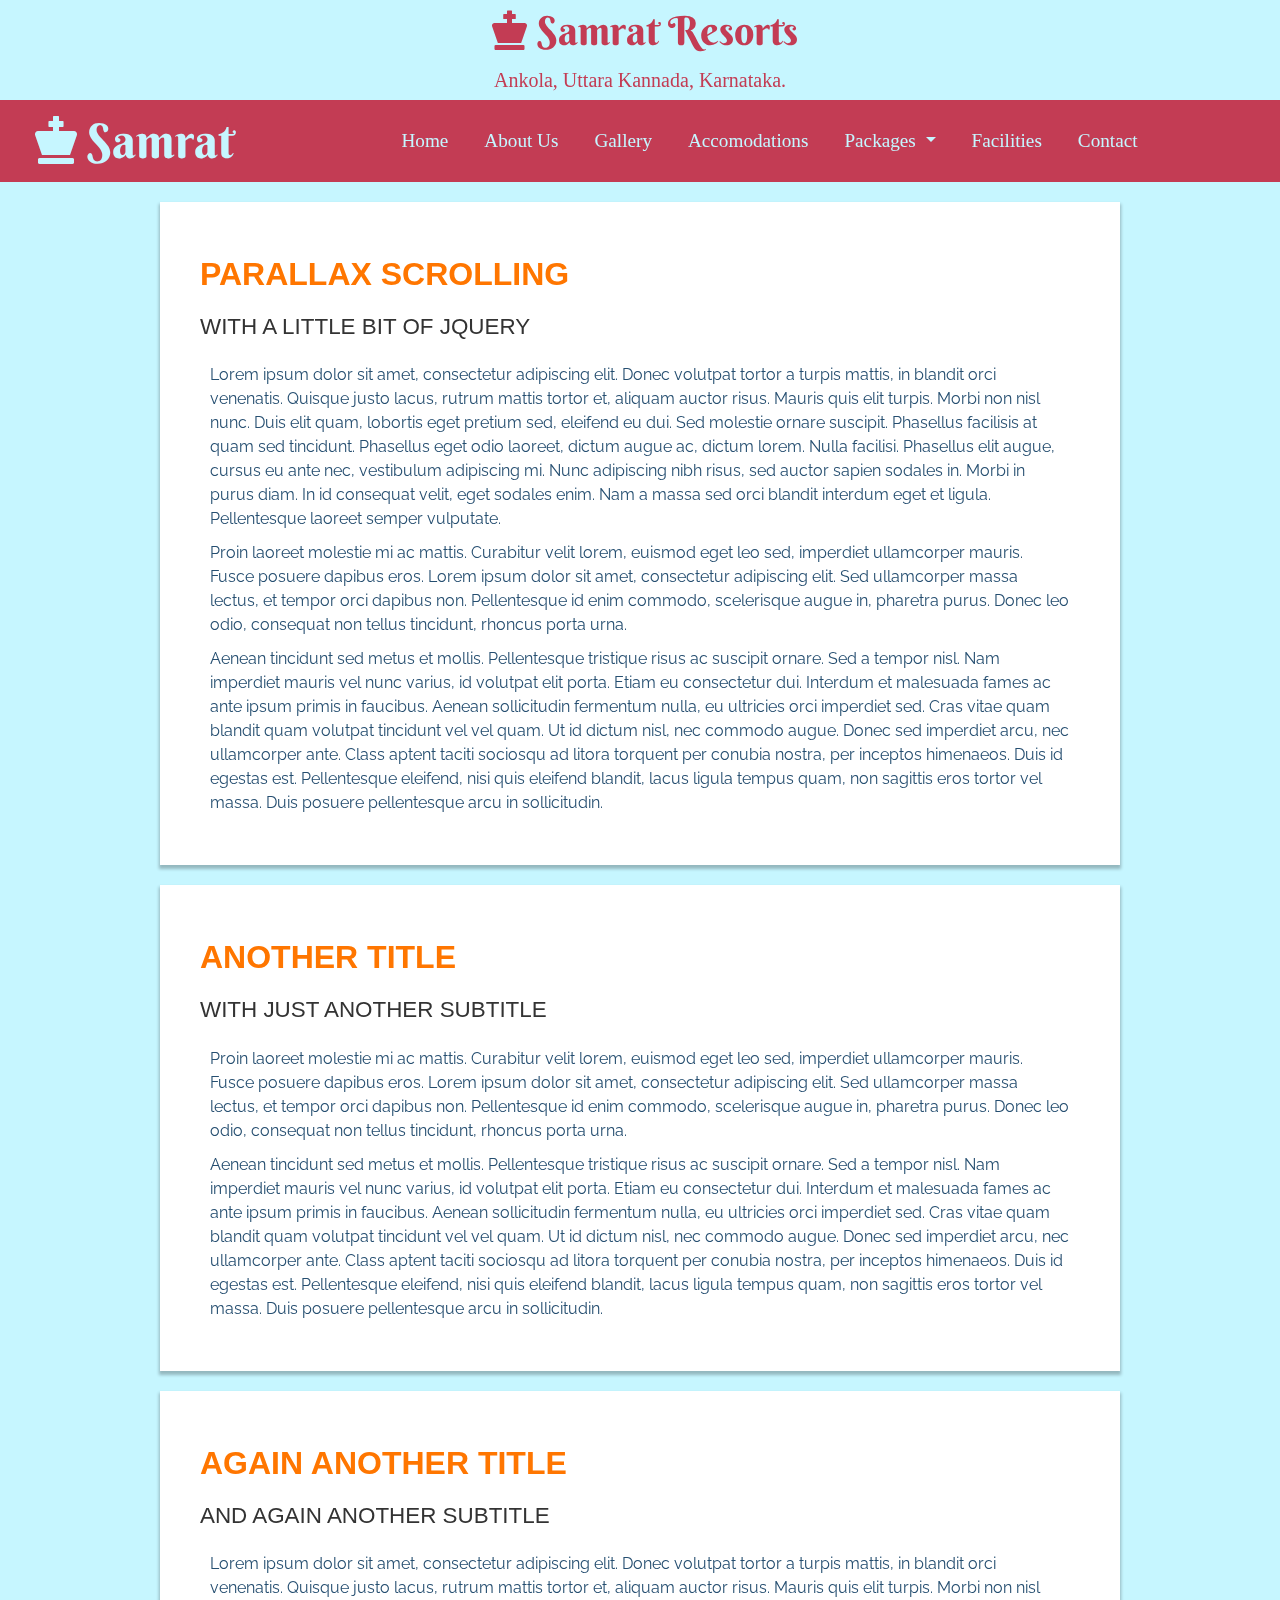
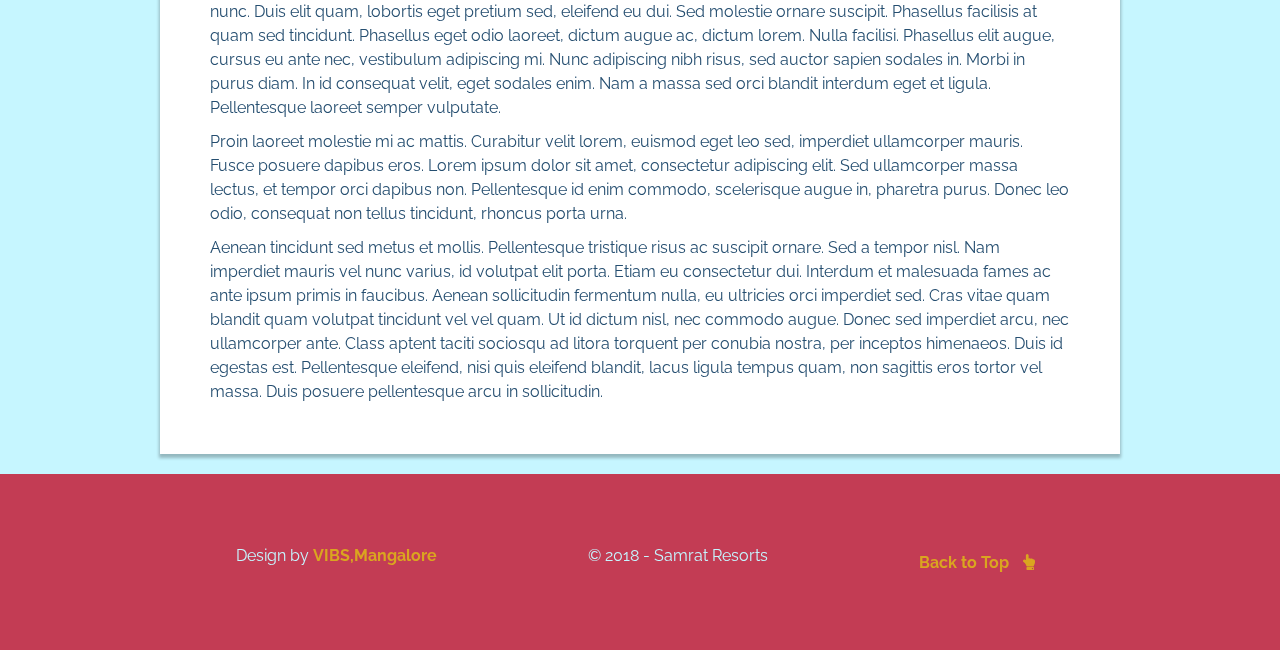
==== about.html @ 6a125428 "made changes" ====
<!DOCTYPE html>
<html lang="en">
<head>
    <meta charset="UTF-8">
    <meta name="viewport" content="width=device-width, initial-scale=1.0">
    <meta http-equiv="X-UA-Compatible" content="ie=edge">
    <title>Resort</title>
    
    <link rel="stylesheet" href="https://maxcdn.bootstrapcdn.com/bootstrap/4.0.0/css/bootstrap.min.css" integrity="sha384-Gn5384xqQ1aoWXA+058RXPxPg6fy4IWvTNh0E263XmFcJlSAwiGgFAW/dAiS6JXm" crossorigin="anonymous">
    <link rel="stylesheet" href="https://maxcdn.bootstrapcdn.com/font-awesome/4.7.0/css/font-awesome.min.css">
    <link href="https://use.fontawesome.com/releases/v5.0.8/css/all.css" rel="stylesheet">
    <link rel="stylesheet" href="owlcarousel/owl.carousel.min.css">
<link rel="stylesheet" href="owlcarousel/owl.theme.default.min.css">
<link href="https://fonts.googleapis.com/css?family=Raleway|Berkshire+Swash" rel="stylesheet">

<link rel="stylesheet" href="style.css">
</head>
<body>
    
    <header id="main-header">
        <div class="top-bar">  
          <h1 class="text-center"><i class="fas fa-chess-king"></i>Samrat Resorts</h1>
          <h5 class="text-center">Ankola, Uttara Kannada, Karnataka.</h5>
        </div> 
        <!-- End of Top Bar -->
    
        <nav class="navbar container-fluid navbar-expand-lg navbar-light bg-light">
          <a class="navbar-brand"><i class="fas fa-chess-king"></i><span class="logo">Samrat</span></a>
          <button class="navbar-toggler" type="button" data-toggle="collapse" data-target="#navbarSupportedContent" aria-controls="navbarSupportedContent" aria-expanded="false" aria-label="Toggle navigation">
            <span class="navbar-toggler-icon"></span>
          </button>
    
          <div class="collapse navbar-collapse main-navbar" id="navbarSupportedContent">
            <ul class="navbar-nav mr-auto">
              <li class="nav-item ">
                <a class="nav-link" href="index.html"> Home</a>
              </li>
              <li class="nav-item active">
                  <a class="nav-link" href="about.html">About Us</a>
              </li>
              <li class="nav-item ">
                <a class="nav-link" href="gallery.html">Gallery</a>
              </li>
              <li class="nav-item">
                  <a class="nav-link" href="accomodation.html">Accomodations</a>
              </li>
              <li class="nav-item dropdown">
                  <a class="nav-link dropdown-toggle" href="packages.html" id="navbarDropdown" role="button" data-toggle="dropdown" aria-haspopup="true" aria-expanded="false">
                    Packages
                  </a>
                  <div class="dropdown-menu" aria-labelledby="navbarDropdown">
                    <a class="dropdown-item" href="seasonal.html">Seasonal Packages</a>
                    <a class="dropdown-item" href="monsoon.html">Monsoon Packages</a>
                    <a class="dropdown-item" href="wedding.html">Destination Wedding</a>
                    <a class="dropdown-item" href="ayurveda.html">Ayurveda Packages</a>
                    <a class="dropdown-item" href="houseboat.html">Premium Houseboat Packages</a>
                    <a class="dropdown-item" href="honeymoon.html">Honeymoon Packages</a>
                  </div>
              </li>
              <li class="nav-item">
                      <a class="nav-link" href="facility.html">Facilities</a>
              </li>
              <li class="nav-item">
                <a class="nav-link" href="contact.html">Contact</a>
              </li>
            </ul>
          </div>
        </nav>  <!-- end of nav-->
      </header>     <!-- end of header-->
    
      <div class="background">
    </div>
    
    <article class="wrapper">
      <header>
        <h1 class="pageTitle">Parallax scrolling</h1>
        <h2 class="pageSubTitle">With a little bit of jQuery</h2>
      </header>
      <section>
        <p>Lorem ipsum dolor sit amet, consectetur adipiscing elit. Donec volutpat tortor a turpis mattis, in blandit orci venenatis. Quisque justo lacus, rutrum mattis tortor et, aliquam auctor risus. Mauris quis elit turpis. Morbi non nisl nunc. Duis elit quam, lobortis eget pretium sed, eleifend eu dui. Sed molestie ornare suscipit. Phasellus facilisis at quam sed tincidunt. Phasellus eget odio laoreet, dictum augue ac, dictum lorem. Nulla facilisi. Phasellus elit augue, cursus eu ante nec, vestibulum adipiscing mi. Nunc adipiscing nibh risus, sed auctor sapien sodales in. Morbi in purus diam. In id consequat velit, eget sodales enim. Nam a massa sed orci blandit interdum eget et ligula. Pellentesque laoreet semper vulputate.</p>
    
        <p>Proin laoreet molestie mi ac mattis. Curabitur velit lorem, euismod eget leo sed, imperdiet ullamcorper mauris. Fusce posuere dapibus eros. Lorem ipsum dolor sit amet, consectetur adipiscing elit. Sed ullamcorper massa lectus, et tempor orci dapibus non. Pellentesque id enim commodo, scelerisque augue in, pharetra purus. Donec leo odio, consequat non tellus tincidunt, rhoncus porta urna.</p>
    
        <p>Aenean tincidunt sed metus et mollis. Pellentesque tristique risus ac suscipit ornare. Sed a tempor nisl. Nam imperdiet mauris vel nunc varius, id volutpat elit porta. Etiam eu consectetur dui. Interdum et malesuada fames ac ante ipsum primis in faucibus. Aenean sollicitudin fermentum nulla, eu ultricies orci imperdiet sed. Cras vitae quam blandit quam volutpat tincidunt vel vel quam. Ut id dictum nisl, nec commodo augue. Donec sed imperdiet arcu, nec ullamcorper ante. Class aptent taciti sociosqu ad litora torquent per conubia nostra, per inceptos himenaeos. Duis id egestas est. Pellentesque eleifend, nisi quis eleifend blandit, lacus ligula tempus quam, non sagittis eros tortor vel massa. Duis posuere pellentesque arcu in sollicitudin.</p>
      </section>
    </article>
    
    <article class="wrapper">
      <header>
        <h1 class="pageTitle">Another title</h1>
        <h2 class="pageSubTitle">With just another subtitle</h2>
      </header>
      <section>
        <p>Proin laoreet molestie mi ac mattis. Curabitur velit lorem, euismod eget leo sed, imperdiet ullamcorper mauris. Fusce posuere dapibus eros. Lorem ipsum dolor sit amet, consectetur adipiscing elit. Sed ullamcorper massa lectus, et tempor orci dapibus non. Pellentesque id enim commodo, scelerisque augue in, pharetra purus. Donec leo odio, consequat non tellus tincidunt, rhoncus porta urna.</p>
    
        <p>Aenean tincidunt sed metus et mollis. Pellentesque tristique risus ac suscipit ornare. Sed a tempor nisl. Nam imperdiet mauris vel nunc varius, id volutpat elit porta. Etiam eu consectetur dui. Interdum et malesuada fames ac ante ipsum primis in faucibus. Aenean sollicitudin fermentum nulla, eu ultricies orci imperdiet sed. Cras vitae quam blandit quam volutpat tincidunt vel vel quam. Ut id dictum nisl, nec commodo augue. Donec sed imperdiet arcu, nec ullamcorper ante. Class aptent taciti sociosqu ad litora torquent per conubia nostra, per inceptos himenaeos. Duis id egestas est. Pellentesque eleifend, nisi quis eleifend blandit, lacus ligula tempus quam, non sagittis eros tortor vel massa. Duis posuere pellentesque arcu in sollicitudin.</p>
      </section>
    </article>
    
    <article class="wrapper">
      <header>
        <h1 class="pageTitle">Again another title</h1>
        <h2 class="pageSubTitle">And again another subtitle</h2>
      </header>
      <section>
        <p>Lorem ipsum dolor sit amet, consectetur adipiscing elit. Donec volutpat tortor a turpis mattis, in blandit orci venenatis. Quisque justo lacus, rutrum mattis tortor et, aliquam auctor risus. Mauris quis elit turpis. Morbi non nisl nunc. Duis elit quam, lobortis eget pretium sed, eleifend eu dui. Sed molestie ornare suscipit. Phasellus facilisis at quam sed tincidunt. Phasellus eget odio laoreet, dictum augue ac, dictum lorem. Nulla facilisi. Phasellus elit augue, cursus eu ante nec, vestibulum adipiscing mi. Nunc adipiscing nibh risus, sed auctor sapien sodales in. Morbi in purus diam. In id consequat velit, eget sodales enim. Nam a massa sed orci blandit interdum eget et ligula. Pellentesque laoreet semper vulputate.</p>
    
        <p>Proin laoreet molestie mi ac mattis. Curabitur velit lorem, euismod eget leo sed, imperdiet ullamcorper mauris. Fusce posuere dapibus eros. Lorem ipsum dolor sit amet, consectetur adipiscing elit. Sed ullamcorper massa lectus, et tempor orci dapibus non. Pellentesque id enim commodo, scelerisque augue in, pharetra purus. Donec leo odio, consequat non tellus tincidunt, rhoncus porta urna.</p>
    
        <p>Aenean tincidunt sed metus et mollis. Pellentesque tristique risus ac suscipit ornare. Sed a tempor nisl. Nam imperdiet mauris vel nunc varius, id volutpat elit porta. Etiam eu consectetur dui. Interdum et malesuada fames ac ante ipsum primis in faucibus. Aenean sollicitudin fermentum nulla, eu ultricies orci imperdiet sed. Cras vitae quam blandit quam volutpat tincidunt vel vel quam. Ut id dictum nisl, nec commodo augue. Donec sed imperdiet arcu, nec ullamcorper ante. Class aptent taciti sociosqu ad litora torquent per conubia nostra, per inceptos himenaeos. Duis id egestas est. Pellentesque eleifend, nisi quis eleifend blandit, lacus ligula tempus quam, non sagittis eros tortor vel massa. Duis posuere pellentesque arcu in sollicitudin.</p>
      </section>
    </article>
                        <footer>
                            <div class="footer-bar container">
                                <p>Design by <a href="https://vibs.co.in">VIBS,Mangalore</a></p>
                                <p>&copy; 2018 - Samrat Resorts</p>
                                <p><a href="#main-header">Back to Top <i class="fa fa-hand-o-up" aria-hidden="true"></i></a></p>
                        </footer> <!-- end of footer-->
                          <script src="https://code.jquery.com/jquery-3.2.1.slim.min.js" integrity="sha384-KJ3o2DKtIkvYIK3UENzmM7KCkRr/rE9/Qpg6aAZGJwFDMVNA/GpGFF93hXpG5KkN" crossorigin="anonymous"></script>
                          <script src="https://cdnjs.cloudflare.com/ajax/libs/popper.js/1.12.9/umd/popper.min.js" integrity="sha384-ApNbgh9B+Y1QKtv3Rn7W3mgPxhU9K/ScQsAP7hUibX39j7fakFPskvXusvfa0b4Q" crossorigin="anonymous"></script>
                          <script src="https://maxcdn.bootstrapcdn.com/bootstrap/4.0.0/js/bootstrap.min.js" integrity="sha384-JZR6Spejh4U02d8jOt6vLEHfe/JQGiRRSQQxSfFWpi1MquVdAyjUar5+76PVCmYl" crossorigin="anonymous"></script>
        <script>
        $(window).scroll(function(e){
  parallax();
});

function parallax(){
  var scrolled = $(window).scrollTop();
  $('.background').css('top',-(scrolled*0.15)+'px');
}
        </script>

  
</body>
</html>
---- style.css ----
* {
    box-sizing: border-box;
}
p{
    padding: 0;
    margin: 10px;
}
a{
    text-decoration: none;
}
/* fontawesome */
i{
    padding: 10px;
    align-content: space-between;
    justify-content: center;
    margin: 0 auto;
}
body{
    background:#C6F6FF;
    font-family: 'Raleway', sans-serif;
    font-size: 16px;
    color:#254E70;
}
  
  h1,
  h2,
  h3,
  h4,
  h5,
  h6 {
    font-family: 'Roboto Slab', serif;
    color:#C33C54;
  }
  main {
    padding: 0 !important;
    margin: 0 auto !important;
  }
  
 
footer{
    background:#C33C54;
    padding: 10px;
    color: #C6F6FF;
}

footer a{
    color: goldenrod;
    font-weight: bold;
}

footer a:hover{
    text-transform: none;
    color:goldenrod;
    text-shadow: none;
}


.footer-bar{
    display: flex;
    justify-content: space-around;
}

.top-bar h1{
    font-family: 'Berkshire Swash', cursive;
}

.navbar {
margin: 0;
padding: 0;
text-align: center;
background-color: #C33C54 !important;
color: #C6F6FF;
}

	
.navbar ul{
margin: 0 auto;
list-style: none;
text-align: left;
}

.navbar li {
    margin: 10px;
}
  
.navbar a{
text-decoration: none;
font-family: Cambria, serif;
font-size: 1.2rem;
font-style: normal;
font-weight: normal;
text-transform: normal;
color: #C6F6FF !important;
}
  
.nav-link{
    display: inline;
    margin: 0 auto;
    
}

.navbar-brand{
    margin: 0 25px;
}

.navbar-brand .logo{
font-family: 'Berkshire Swash', cursive;
}

.navbar-brand i,
.navbar-brand .logo {
font-size: 3rem;
}
.navbar-light .navbar-toggler {
    border-color: #C6F6FF;
    background-color: #C6F6FF;
}  

.dropdown-menu{
    background-color: #C33C54;
    border: 2px solid #C6F6FF;
}

/* carousel */

.carousel{
    margin: 0;
    padding: 0;
}

.carousel img{
    width: 100%;
    max-height: 500px;
}

/* booking newsletter */
.booking .booking-wrapper{
    padding: 10px;
    width: 100%;
    text-align: center;
    background-color: #C33C54;
    color: #C6F6FF;
}
.form-header{
    color:#C6F6FF ;
    padding: 10px;
    margin: 0 auto;
}
  
.booking .form-resort{
    display: flex;
    flex-wrap: wrap;
    margin: 0 auto;
}

.form-resort .form-col {
    flex: 3;
    margin: 10px;
    display: flex;
    flex-direction: column;
    justify-content: center;
    align-items: center;
}

.form-btn-col {
    flex: 1 !important;
    align-items: flex-end !important;
    justify-content: flex-end !important;
}

.search-btn{
    background-color: #C6F6FF;
    border-color: #C6F6FF;
    color: #C33C54;
    font-weight: bold;
}

/* About Section */

.about-us{
    padding: 0 5%;
    text-align: justify;
}

.about-us h2{
    text-align: center;
    margin: 25px auto;
}

.about-us .row{
    display: flex;
}

.about-us .left-col,
.about-us .right-col{
    flex: 1;
}

.video-div {
    display: flex;
    flex-direction: column;
    justify-content: center;
    align-items: center;
}

.video-div iframe{
    width: 75%;
    margin: 0 auto;
    height: 300px;
}

/* call now */
.call-now{
    background-color: #C33C54;
    color: #C6F6FF;
    padding: 0.5% 0;
    font-size: 1.4rem;
    margin-bottom: 2.5%;
    width: 100%;
}

/* Accomodation */

.accomodation {
    padding: 0 5%;
    text-align: justify;
}

.accomodation h2{
    text-align: center;
    margin: 25px auto;    
}

.accomodation img{
    max-width: 300px;
}

.accomodation-images {
    margin: 2.5% auto;
    display: flex;
    flex-wrap: wrap;
}

.acc-image{
    flex:1;
    margin: 1%;
}

.accomodation a{
    color: #C33C54;
    font-weight: bold;
    text-transform: uppercase;
}

/* Facilities */

.facilities {
    display: flex;
    flex-wrap: wrap;
    padding: 0 5%;
    text-align: justify;
    margin-bottom: 5%;
}
.facility {
    flex: 1;
    display: flex;
    flex-direction: column;
    justify-content: center;
    align-items: center;
}

.facility p {
    color: #C33C54;
    font-weight: bold;
    text-transform: uppercase;
}


.facility img {
    max-width: 300px;
}

.resort-facilities{
    overflow: hidden;
}


/* room page */
.room-cards{
    margin: 10px;
    padding: 10px;

}

/* gallery */
.container .gallery-content{
    padding: 10px;
    margin: 10px auto;
}
.gallery-content img{
   width: 300px;
}
/* about page */
.pageTitle,
.pageSubTitle {
  font-family: 'Titillium', sans-serif;
  text-transform: uppercase;
  color: #333;
}

.pageTitle {
  color: #FF7600;
}

.pageTitle {
  font-size: 2em;
  font-weight: 700;
  line-height: 2em;
}

.pageSubTitle {
  margin-bottom: 1em;
  font-size: 1.4em;
  font-weight: 300;
}

.background {
  background: 
    url("http://img.talkandroid.com/uploads/2013/03/htc-sense-5-wallpaper-3.jpg")
    repeat;
  background-size: 100% auto;
  position: fixed;
  width: 100%;
  height: 300%;
  top: 0;
  left: 0;
  z-index: -1
}

.wrapper {
  width: 520px;
  padding: 40px;
  margin: 20px auto;
  background: #fff;
  box-shadow:  0px 3px 3px 1px rgba(0, 0, 0, 0.25);
}

.slogan {
  position: fixed;
  display: block;
  top: 700px;
  width: 100%;
  padding: 20px 0;
  text-align: center;
  background: #222;
}

.sloganTitle {
  font-size: 70px;
  font-weight: 700;
  line-height: 80px;
  color: #fff;
  
  text-shadow: 0px 2px 1px rgba(0, 0, 0, 0.25);
}
  /* contact */
  .wrapper{

    width: 75%;
  }
  .contact{
    border: 2px solid black;
    width: 75%;
    align-items: center;

}
 /*contact-form styles */

 #contact {
     width:100%; 
     height:100%; 
     margin :0 auto; 
     background-color:#ddd;
     }

 .container {width:960px; height:auto; margin: 0 auto; padding: 50px 0;}
 
 #contact .container form input,
 #contact .container form textarea {
     width:97.4%;
     height:30px;
     padding:5px 10px;
     font-size: 12px;
     color:#999;
     letter-spacing:1px;
     background: #FFF;
     border:2px solid #FFF;
     margin-bottom:25px;
   -webkit-transition:all .1s ease-in-out;
     -moz-transition:all .1s ease-in-out;
     -ms-transition:all .1s ease-in-out;
     -o-transition:all .1s ease-in-out;
     transition:all .1s ease-in-out;}
 
 #contact .container form input:focus,
 #contact .container form textarea:focus {
     border:2px solid #dd4545;
     color:#999;}
 
 #contact .container form textarea {
     height:150px;}
 
 #contact .container form .submit {
     width:100%;
     padding:5px 10px;
     font-size: 12px;
     letter-spacing:1px;
     background:#dd4545;
     height:40px;
     text-transform:uppercase;
     letter-spacing:1px;
     color:gray;
     border:2px solid #b43838;
   -webkit-transition:all .1s ease-in-out;
     -moz-transition:all .1s ease-in-out;
     -ms-transition:all .1s ease-in-out;
     -o-transition:all .1s ease-in-out;
     transition:all .1s ease-in-out;}
 
 #contact .container form .submit:hover {
     color:#FFF;
     border:2px solid #dd4545;
     background: #b43838;
     cursor:pointer;}
 
 #contact .container form .required {
     color:#b43838;}
.resort-map iframe{
    width: 100%;
}


.call-now p {
    padding-top: 10px;
    text-align: center;
}

/* package types */
.package-type{
    margin: 10px  10px;
    padding: 20px;
}
.package-type img {
    max-width: 300px;
}  
.partone{
   margin: 0 auto;
}
.parttwo{
    margin: 0 auto;
}
.pkg-button{
    color: antiquewhite;
    border: 2px solid cadetblue;
    align-items: center;
}
.package-type
.seasonal,
.monsoon,
.houseboat,
.ayurveda,
.wedding,
.honeymoon{
    margin-top: 10px;
    margin-bottom: 10px;
    padding: 10px;
  text-align: center;
    border: 2px solid #C33C54;
}
/* seasonal-package*/
.summer-winter{
    margin: 30px 10px;
    text-align: center;
   
        padding: 10px;
 align-items: center;
}
.summer-winter img{
    max-width: 400px;
}
.summer-winter ul li{
    list-style: none;
  text-align: center;   
}
ul:hover {background-color:lightcoral;}


table, th, td {
    border: 1px solid black;
    border-collapse: collapse;
    width: 50%;
    margin: 0  auto;

}
th, td {
    padding: 5px;
}
th {
    text-align: center;
}
tr:hover {background-color:lightcoral;}

/* gallery-page */
.gallery-image img{
    max-width: 300px;
}
.gallery-image{
    margin: 0 auto;
    margin-top: 20px;
    margin-bottom: 20px;
}
/* facility page */
.resort-facilities {
    margin: 20px  20px;
}
.resort-facilities img{
    max-width: 300px;
}


/* Owl Carousel */

.owl-carousel p{
    color: #C33C54;
    font-weight: bold;
    text-transform: uppercase;
 
}


.icon {
    background: rgba(255, 255, 255, .1);
    color: rgba(0, 0, 0, .3);
    font-family: 'FontAwesome';
    font-size: 40px;
    line-height: 60px;
    margin-top: -30px;
    position: absolute; top: 50%;
    text-align: center;
    width: 60px; height: 60px;
  }

.owl-next, 
.owl-prev {
  height: 100%;    
margin: 0 !important;
}
.owl-next {
  right: 0;
}
.owl-prev {
  left: 0;
}
.owl-next:hover .icon, 
.owl-prev:hover .icon {
  background: rgba(195, 60, 84,0.8);
  color: rgba(255, 255, 255, .9);
  
}
.icon-arrow-left7 {left: 0; }
.icon-arrow-left7:before { content: "\f054";}
.icon-arrow-right7 { right: 0; }
.icon-arrow-right7:before { content: "\f053"; }

@media (min-width: 768px) {
  .owl-carousel {
    margin: 0 auto;
    position: relative;
    width: 100%;
    overflow: hidden;
  }

  .owl-item > div {
    margin: 45px 60px;
    transition: 400ms ease-out;
  }
  .owl-item.center > div {
    margin: 0;
  }
  .owl-next {
    right: 60px;
  }
  .owl-prev {
    left: 60px;
  }
  .icon-arrow-left7 { left: auto; right: 0; }
  .icon-arrow-right7{ left: 0; right: auto; }
}


/* accomodations */
.accomodations{
    margin: 30px auto;
    padding: 40px;
  
}
.accomodations img {
    max-width: 500px;
}
.accomodations .acco{
    margin: 0 auto;
    padding: 20px;
}

@media only screen and (max-width: 768px){
    header .top-bar{
        display: none;
    }
    .navbar-brand i,
    .navbar-brand .logo {
      font-size: 2rem;
    }

    .carousel img{
        width: 100%;
        max-height: 350px;
    }

    .form-resort .form-col {
        flex: 1 1 calc(50% - 20px);
    }
    
    .form-btn-col {
        flex: 1 1 100% !important;
        justify-content: center !important;
        align-items: center !important;
    }

    .icon-arrow-left7 {left: 0; }
    .icon-arrow-left7:before { content: "\f053";}
    .icon-arrow-right7 { right: 0; }
    .icon-arrow-right7:before { content: "\f054"; }
}


@media only screen and (max-width: 1024px){
    .navbar-brand i,
    .navbar-brand .logo {
      font-size: 2.5rem;
    }

    .navbar-brand{
        margin: 0;
    }

    .navbar-light .navbar-toggler {
        margin-right: 15px;
    }
    
    .carousel img{
        width: 100%;
        max-height: 400px;
    }
    
    .form-resort .form-col {
        flex: 1 1 calc(50% - 20px);
    }
    
    .form-btn-col {
        flex: 1 1 100% !important;
        justify-content: center !important;
        align-items: center !important;
    }

    .about-us .row{
        flex-direction: column;
    }

    .about-us .right-col{
        margin: 2.5%;
    }
}
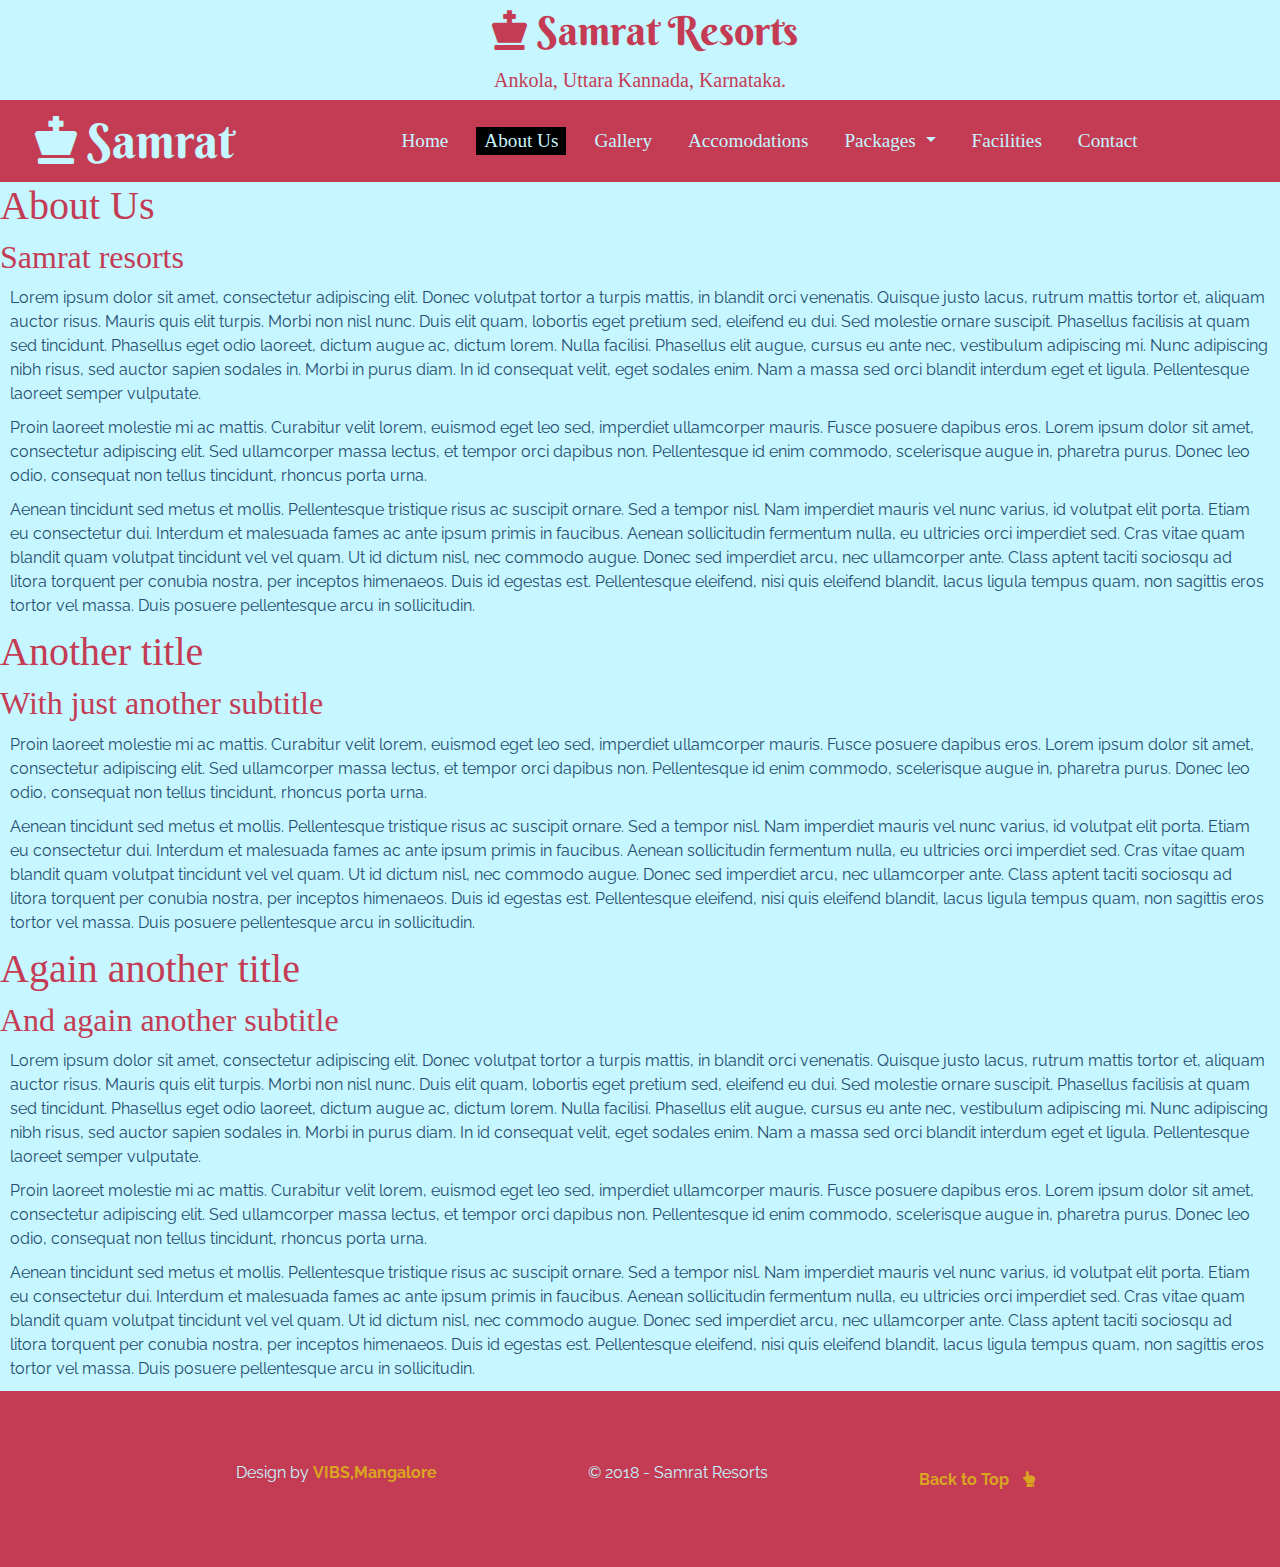
==== commit f1533891: "first commit" ====
--- a/about.html
+++ b/about.html
@@ -71,10 +71,10 @@
       <div class="background">
     </div>
     
-    <article class="wrapper">
+    
       <header>
-        <h1 class="pageTitle">Parallax scrolling</h1>
-        <h2 class="pageSubTitle">With a little bit of jQuery</h2>
+        <h1 class="pageTitle">About Us</h1>
+        <h2 class="pageSubTitle">Samrat resorts</h2>
       </header>
       <section>
         <p>Lorem ipsum dolor sit amet, consectetur adipiscing elit. Donec volutpat tortor a turpis mattis, in blandit orci venenatis. Quisque justo lacus, rutrum mattis tortor et, aliquam auctor risus. Mauris quis elit turpis. Morbi non nisl nunc. Duis elit quam, lobortis eget pretium sed, eleifend eu dui. Sed molestie ornare suscipit. Phasellus facilisis at quam sed tincidunt. Phasellus eget odio laoreet, dictum augue ac, dictum lorem. Nulla facilisi. Phasellus elit augue, cursus eu ante nec, vestibulum adipiscing mi. Nunc adipiscing nibh risus, sed auctor sapien sodales in. Morbi in purus diam. In id consequat velit, eget sodales enim. Nam a massa sed orci blandit interdum eget et ligula. Pellentesque laoreet semper vulputate.</p>
@@ -85,7 +85,7 @@
       </section>
     </article>
     
-    <article class="wrapper">
+   
       <header>
         <h1 class="pageTitle">Another title</h1>
         <h2 class="pageSubTitle">With just another subtitle</h2>
@@ -97,7 +97,6 @@
       </section>
     </article>
     
-    <article class="wrapper">
       <header>
         <h1 class="pageTitle">Again another title</h1>
         <h2 class="pageSubTitle">And again another subtitle</h2>
--- a/style.css
+++ b/style.css
@@ -22,6 +22,7 @@
     font-size: 16px;
     color:#254E70;
 }
+
   
   h1,
   h2,
@@ -103,6 +104,9 @@
 .navbar-brand{
     margin: 0 25px;
 }
+.main-navbar li.active{
+    background-color:black;
+}
 
 .navbar-brand .logo{
 font-family: 'Berkshire Swash', cursive;
@@ -301,86 +305,18 @@
 .gallery-content img{
    width: 300px;
 }
-/* about page */
-.pageTitle,
-.pageSubTitle {
-  font-family: 'Titillium', sans-serif;
-  text-transform: uppercase;
-  color: #333;
-}
-
-.pageTitle {
-  color: #FF7600;
-}
-
-.pageTitle {
-  font-size: 2em;
-  font-weight: 700;
-  line-height: 2em;
-}
-
-.pageSubTitle {
-  margin-bottom: 1em;
-  font-size: 1.4em;
-  font-weight: 300;
-}
-
-.background {
-  background: 
-    url("http://img.talkandroid.com/uploads/2013/03/htc-sense-5-wallpaper-3.jpg")
-    repeat;
-  background-size: 100% auto;
-  position: fixed;
-  width: 100%;
-  height: 300%;
-  top: 0;
-  left: 0;
-  z-index: -1
-}
-
-.wrapper {
-  width: 520px;
-  padding: 40px;
-  margin: 20px auto;
-  background: #fff;
-  box-shadow:  0px 3px 3px 1px rgba(0, 0, 0, 0.25);
-}
-
-.slogan {
-  position: fixed;
-  display: block;
-  top: 700px;
-  width: 100%;
-  padding: 20px 0;
-  text-align: center;
-  background: #222;
-}
-
-.sloganTitle {
-  font-size: 70px;
-  font-weight: 700;
-  line-height: 80px;
-  color: #fff;
-  
-  text-shadow: 0px 2px 1px rgba(0, 0, 0, 0.25);
-}
-  /* contact */
-  .wrapper{
-
-    width: 75%;
-  }
-  .contact{
-    border: 2px solid black;
-    width: 75%;
-    align-items: center;
-
-}
- /*contact-form styles */
+.gallery-image iframe{
+    margin:0 10px;
+    padding: 10px 10px;
+
+}
+
 
  #contact {
      width:100%; 
      height:100%; 
      margin :0 auto; 
+     margin-top: 10px;
      background-color:#ddd;
      }
 
@@ -416,7 +352,7 @@
      padding:5px 10px;
      font-size: 12px;
      letter-spacing:1px;
-     background:#dd4545;
+  
      height:40px;
      text-transform:uppercase;
      letter-spacing:1px;
@@ -493,7 +429,6 @@
     list-style: none;
   text-align: center;   
 }
-ul:hover {background-color:lightcoral;}
 
 
 table, th, td {
@@ -527,7 +462,17 @@
 .resort-facilities img{
     max-width: 300px;
 }
-
+.image-galleryslider #owl-demo .item{
+    background:#254E70;
+    padding: 30px 0px;
+    margin: 10px;
+    color: #FFF;
+    -webkit-border-radius: 3px;
+    -moz-border-radius: 3px;
+    border-radius: 3px;
+    text-align: center;
+  }
+ 
 
 /* Owl Carousel */
 
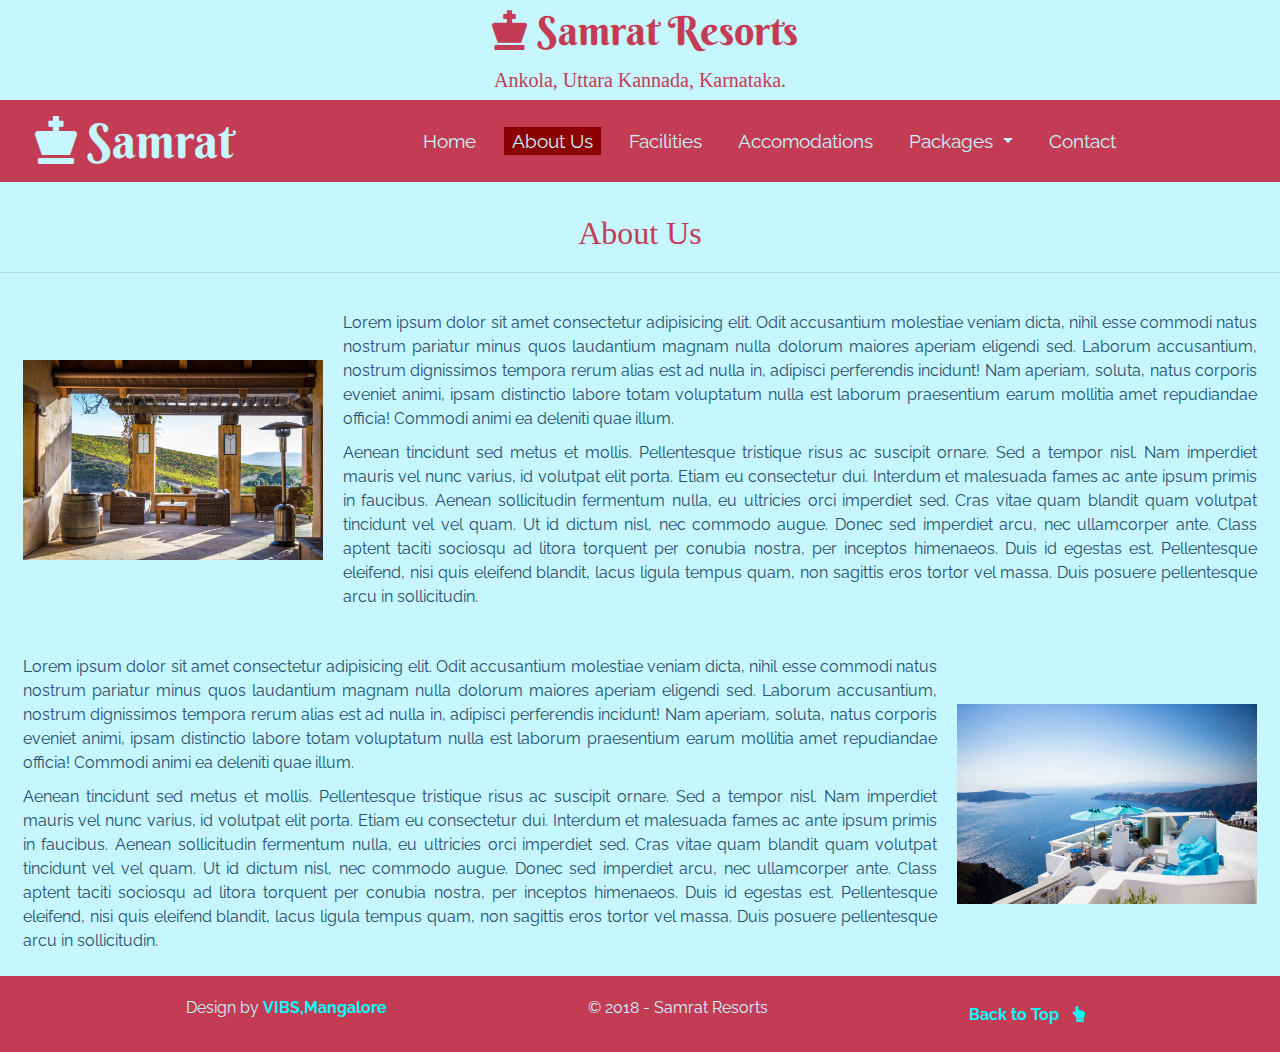
==== commit e226c8ee: "Merge pull request #2 from chethanbhat/master" ====
--- a/about.html
+++ b/about.html
@@ -4,7 +4,7 @@
     <meta charset="UTF-8">
     <meta name="viewport" content="width=device-width, initial-scale=1.0">
     <meta http-equiv="X-UA-Compatible" content="ie=edge">
-    <title>Resort</title>
+    <title>Samrat Resorts | About us</title>
     
     <link rel="stylesheet" href="https://maxcdn.bootstrapcdn.com/bootstrap/4.0.0/css/bootstrap.min.css" integrity="sha384-Gn5384xqQ1aoWXA+058RXPxPg6fy4IWvTNh0E263XmFcJlSAwiGgFAW/dAiS6JXm" crossorigin="anonymous">
     <link rel="stylesheet" href="https://maxcdn.bootstrapcdn.com/font-awesome/4.7.0/css/font-awesome.min.css">
@@ -38,9 +38,9 @@
               <li class="nav-item active">
                   <a class="nav-link" href="about.html">About Us</a>
               </li>
-              <li class="nav-item ">
-                <a class="nav-link" href="gallery.html">Gallery</a>
-              </li>
+              <li class="nav-item">
+                  <a class="nav-link" href="facility.html">Facilities</a>
+          </li>
               <li class="nav-item">
                   <a class="nav-link" href="accomodation.html">Accomodations</a>
               </li>
@@ -57,9 +57,7 @@
                     <a class="dropdown-item" href="honeymoon.html">Honeymoon Packages</a>
                   </div>
               </li>
-              <li class="nav-item">
-                      <a class="nav-link" href="facility.html">Facilities</a>
-              </li>
+             
               <li class="nav-item">
                 <a class="nav-link" href="contact.html">Contact</a>
               </li>
@@ -67,68 +65,36 @@
           </div>
         </nav>  <!-- end of nav-->
       </header>     <!-- end of header-->
-    
-      <div class="background">
-    </div>
-    
-    
-      <header>
-        <h1 class="pageTitle">About Us</h1>
-        <h2 class="pageSubTitle">Samrat resorts</h2>
-      </header>
-      <section>
-        <p>Lorem ipsum dolor sit amet, consectetur adipiscing elit. Donec volutpat tortor a turpis mattis, in blandit orci venenatis. Quisque justo lacus, rutrum mattis tortor et, aliquam auctor risus. Mauris quis elit turpis. Morbi non nisl nunc. Duis elit quam, lobortis eget pretium sed, eleifend eu dui. Sed molestie ornare suscipit. Phasellus facilisis at quam sed tincidunt. Phasellus eget odio laoreet, dictum augue ac, dictum lorem. Nulla facilisi. Phasellus elit augue, cursus eu ante nec, vestibulum adipiscing mi. Nunc adipiscing nibh risus, sed auctor sapien sodales in. Morbi in purus diam. In id consequat velit, eget sodales enim. Nam a massa sed orci blandit interdum eget et ligula. Pellentesque laoreet semper vulputate.</p>
-    
-        <p>Proin laoreet molestie mi ac mattis. Curabitur velit lorem, euismod eget leo sed, imperdiet ullamcorper mauris. Fusce posuere dapibus eros. Lorem ipsum dolor sit amet, consectetur adipiscing elit. Sed ullamcorper massa lectus, et tempor orci dapibus non. Pellentesque id enim commodo, scelerisque augue in, pharetra purus. Donec leo odio, consequat non tellus tincidunt, rhoncus porta urna.</p>
-    
-        <p>Aenean tincidunt sed metus et mollis. Pellentesque tristique risus ac suscipit ornare. Sed a tempor nisl. Nam imperdiet mauris vel nunc varius, id volutpat elit porta. Etiam eu consectetur dui. Interdum et malesuada fames ac ante ipsum primis in faucibus. Aenean sollicitudin fermentum nulla, eu ultricies orci imperdiet sed. Cras vitae quam blandit quam volutpat tincidunt vel vel quam. Ut id dictum nisl, nec commodo augue. Donec sed imperdiet arcu, nec ullamcorper ante. Class aptent taciti sociosqu ad litora torquent per conubia nostra, per inceptos himenaeos. Duis id egestas est. Pellentesque eleifend, nisi quis eleifend blandit, lacus ligula tempus quam, non sagittis eros tortor vel massa. Duis posuere pellentesque arcu in sollicitudin.</p>
+    <section class="about-content">
+      <h2 class="text-center page-title">About Us</h2>
+      <hr>
+
+      <div class="about-row">
+        <div class="about-image"><img src="images/resoort.jpeg"></div>
+        <div class="about-content">
+          <p>Lorem ipsum dolor sit amet consectetur adipisicing elit. Odit accusantium molestiae veniam dicta, nihil esse commodi natus nostrum pariatur minus quos laudantium magnam nulla dolorum maiores aperiam eligendi sed. Laborum accusantium, nostrum dignissimos tempora rerum alias est ad nulla in, adipisci perferendis incidunt! Nam aperiam, soluta, natus corporis eveniet animi, ipsam distinctio labore totam voluptatum nulla est laborum praesentium earum mollitia amet repudiandae officia! Commodi animi ea deleniti quae illum.</p>
+          <p>Aenean tincidunt sed metus et mollis. Pellentesque tristique risus ac suscipit ornare. Sed a tempor nisl. Nam imperdiet mauris vel nunc varius, id volutpat elit porta. Etiam eu consectetur dui. Interdum et malesuada fames ac ante ipsum primis in faucibus. Aenean sollicitudin fermentum nulla, eu ultricies orci imperdiet sed. Cras vitae quam blandit quam volutpat tincidunt vel vel quam. Ut id dictum nisl, nec commodo augue. Donec sed imperdiet arcu, nec ullamcorper ante. Class aptent taciti sociosqu ad litora torquent per conubia nostra, per inceptos himenaeos. Duis id egestas est. Pellentesque eleifend, nisi quis eleifend blandit, lacus ligula tempus quam, non sagittis eros tortor vel massa. Duis posuere pellentesque arcu in sollicitudin.</p>
+        </div>
+      </div>
+
+      <div class="about-row">
+          <div class="about-content">
+              <p>Lorem ipsum dolor sit amet consectetur adipisicing elit. Odit accusantium molestiae veniam dicta, nihil esse commodi natus nostrum pariatur minus quos laudantium magnam nulla dolorum maiores aperiam eligendi sed. Laborum accusantium, nostrum dignissimos tempora rerum alias est ad nulla in, adipisci perferendis incidunt! Nam aperiam, soluta, natus corporis eveniet animi, ipsam distinctio labore totam voluptatum nulla est laborum praesentium earum mollitia amet repudiandae officia! Commodi animi ea deleniti quae illum.</p>
+              <p>Aenean tincidunt sed metus et mollis. Pellentesque tristique risus ac suscipit ornare. Sed a tempor nisl. Nam imperdiet mauris vel nunc varius, id volutpat elit porta. Etiam eu consectetur dui. Interdum et malesuada fames ac ante ipsum primis in faucibus. Aenean sollicitudin fermentum nulla, eu ultricies orci imperdiet sed. Cras vitae quam blandit quam volutpat tincidunt vel vel quam. Ut id dictum nisl, nec commodo augue. Donec sed imperdiet arcu, nec ullamcorper ante. Class aptent taciti sociosqu ad litora torquent per conubia nostra, per inceptos himenaeos. Duis id egestas est. Pellentesque eleifend, nisi quis eleifend blandit, lacus ligula tempus quam, non sagittis eros tortor vel massa. Duis posuere pellentesque arcu in sollicitudin.</p>
+            </div>
+          <div class="about-image"><img src="images/resort1.jpeg"></div>
+      </div>
       </section>
-    </article>
-    
-   
-      <header>
-        <h1 class="pageTitle">Another title</h1>
-        <h2 class="pageSubTitle">With just another subtitle</h2>
-      </header>
-      <section>
-        <p>Proin laoreet molestie mi ac mattis. Curabitur velit lorem, euismod eget leo sed, imperdiet ullamcorper mauris. Fusce posuere dapibus eros. Lorem ipsum dolor sit amet, consectetur adipiscing elit. Sed ullamcorper massa lectus, et tempor orci dapibus non. Pellentesque id enim commodo, scelerisque augue in, pharetra purus. Donec leo odio, consequat non tellus tincidunt, rhoncus porta urna.</p>
-    
-        <p>Aenean tincidunt sed metus et mollis. Pellentesque tristique risus ac suscipit ornare. Sed a tempor nisl. Nam imperdiet mauris vel nunc varius, id volutpat elit porta. Etiam eu consectetur dui. Interdum et malesuada fames ac ante ipsum primis in faucibus. Aenean sollicitudin fermentum nulla, eu ultricies orci imperdiet sed. Cras vitae quam blandit quam volutpat tincidunt vel vel quam. Ut id dictum nisl, nec commodo augue. Donec sed imperdiet arcu, nec ullamcorper ante. Class aptent taciti sociosqu ad litora torquent per conubia nostra, per inceptos himenaeos. Duis id egestas est. Pellentesque eleifend, nisi quis eleifend blandit, lacus ligula tempus quam, non sagittis eros tortor vel massa. Duis posuere pellentesque arcu in sollicitudin.</p>
-      </section>
-    </article>
-    
-      <header>
-        <h1 class="pageTitle">Again another title</h1>
-        <h2 class="pageSubTitle">And again another subtitle</h2>
-      </header>
-      <section>
-        <p>Lorem ipsum dolor sit amet, consectetur adipiscing elit. Donec volutpat tortor a turpis mattis, in blandit orci venenatis. Quisque justo lacus, rutrum mattis tortor et, aliquam auctor risus. Mauris quis elit turpis. Morbi non nisl nunc. Duis elit quam, lobortis eget pretium sed, eleifend eu dui. Sed molestie ornare suscipit. Phasellus facilisis at quam sed tincidunt. Phasellus eget odio laoreet, dictum augue ac, dictum lorem. Nulla facilisi. Phasellus elit augue, cursus eu ante nec, vestibulum adipiscing mi. Nunc adipiscing nibh risus, sed auctor sapien sodales in. Morbi in purus diam. In id consequat velit, eget sodales enim. Nam a massa sed orci blandit interdum eget et ligula. Pellentesque laoreet semper vulputate.</p>
-    
-        <p>Proin laoreet molestie mi ac mattis. Curabitur velit lorem, euismod eget leo sed, imperdiet ullamcorper mauris. Fusce posuere dapibus eros. Lorem ipsum dolor sit amet, consectetur adipiscing elit. Sed ullamcorper massa lectus, et tempor orci dapibus non. Pellentesque id enim commodo, scelerisque augue in, pharetra purus. Donec leo odio, consequat non tellus tincidunt, rhoncus porta urna.</p>
-    
-        <p>Aenean tincidunt sed metus et mollis. Pellentesque tristique risus ac suscipit ornare. Sed a tempor nisl. Nam imperdiet mauris vel nunc varius, id volutpat elit porta. Etiam eu consectetur dui. Interdum et malesuada fames ac ante ipsum primis in faucibus. Aenean sollicitudin fermentum nulla, eu ultricies orci imperdiet sed. Cras vitae quam blandit quam volutpat tincidunt vel vel quam. Ut id dictum nisl, nec commodo augue. Donec sed imperdiet arcu, nec ullamcorper ante. Class aptent taciti sociosqu ad litora torquent per conubia nostra, per inceptos himenaeos. Duis id egestas est. Pellentesque eleifend, nisi quis eleifend blandit, lacus ligula tempus quam, non sagittis eros tortor vel massa. Duis posuere pellentesque arcu in sollicitudin.</p>
-      </section>
-    </article>
-                        <footer>
-                            <div class="footer-bar container">
-                                <p>Design by <a href="https://vibs.co.in">VIBS,Mangalore</a></p>
-                                <p>&copy; 2018 - Samrat Resorts</p>
-                                <p><a href="#main-header">Back to Top <i class="fa fa-hand-o-up" aria-hidden="true"></i></a></p>
-                        </footer> <!-- end of footer-->
-                          <script src="https://code.jquery.com/jquery-3.2.1.slim.min.js" integrity="sha384-KJ3o2DKtIkvYIK3UENzmM7KCkRr/rE9/Qpg6aAZGJwFDMVNA/GpGFF93hXpG5KkN" crossorigin="anonymous"></script>
-                          <script src="https://cdnjs.cloudflare.com/ajax/libs/popper.js/1.12.9/umd/popper.min.js" integrity="sha384-ApNbgh9B+Y1QKtv3Rn7W3mgPxhU9K/ScQsAP7hUibX39j7fakFPskvXusvfa0b4Q" crossorigin="anonymous"></script>
-                          <script src="https://maxcdn.bootstrapcdn.com/bootstrap/4.0.0/js/bootstrap.min.js" integrity="sha384-JZR6Spejh4U02d8jOt6vLEHfe/JQGiRRSQQxSfFWpi1MquVdAyjUar5+76PVCmYl" crossorigin="anonymous"></script>
-        <script>
-        $(window).scroll(function(e){
-  parallax();
-});
-
-function parallax(){
-  var scrolled = $(window).scrollTop();
-  $('.background').css('top',-(scrolled*0.15)+'px');
-}
-        </script>
-
-  
+     
+      <footer>
+          <div class="footer-bar container">
+              <p>Design by <a href="https://vibs.co.in">VIBS,Mangalore</a></p>
+              <p>&copy; 2018 - Samrat Resorts</p>
+              <p><a href="#main-header">Back to Top <i class="fa fa-hand-o-up" aria-hidden="true"></i></a></p>
+      </footer> <!-- end of footer-->
+        <script src="https://code.jquery.com/jquery-3.2.1.slim.min.js" integrity="sha384-KJ3o2DKtIkvYIK3UENzmM7KCkRr/rE9/Qpg6aAZGJwFDMVNA/GpGFF93hXpG5KkN" crossorigin="anonymous"></script>
+        <script src="https://cdnjs.cloudflare.com/ajax/libs/popper.js/1.12.9/umd/popper.min.js" integrity="sha384-ApNbgh9B+Y1QKtv3Rn7W3mgPxhU9K/ScQsAP7hUibX39j7fakFPskvXusvfa0b4Q" crossorigin="anonymous"></script>
+        <script src="https://maxcdn.bootstrapcdn.com/bootstrap/4.0.0/js/bootstrap.min.js" integrity="sha384-JZR6Spejh4U02d8jOt6vLEHfe/JQGiRRSQQxSfFWpi1MquVdAyjUar5+76PVCmYl" crossorigin="anonymous"></script>
+       
 </body>
 </html>
--- a/style.css
+++ b/style.css
@@ -1,380 +1,466 @@
-
-* {
-    box-sizing: border-box;
-}
-p{
-    padding: 0;
-    margin: 10px;
-}
-a{
-    text-decoration: none;
-}
-/* fontawesome */
-i{
-    padding: 10px;
-    align-content: space-between;
-    justify-content: center;
-    margin: 0 auto;
-}
-body{
-    background:#C6F6FF;
-    font-family: 'Raleway', sans-serif;
-    font-size: 16px;
-    color:#254E70;
-}
-
-  
-  h1,
-  h2,
-  h3,
-  h4,
-  h5,
-  h6 {
+/* General Settings */
+
+    * {
+        box-sizing: border-box;
+    }
+
+    body{
+        background:#C6F6FF;
+        font-family: 'Raleway', sans-serif;
+        font-size: 16px;
+        color:#254E70;
+    }
+
+    p{
+        padding: 0;
+        margin: 10px;
+        font-family: 'Raleway', sans-serif;
+        text-align: justify;
+    }
+    
+    h1,
+    h2,
+    h3,
+    h4,
+    h5,
+    h6 {
     font-family: 'Roboto Slab', serif;
     color:#C33C54;
-  }
-  main {
+    }
+
+    main {
     padding: 0 !important;
     margin: 0 auto !important;
-  }
-  
- 
-footer{
-    background:#C33C54;
-    padding: 10px;
-    color: #C6F6FF;
-}
-
-footer a{
-    color: goldenrod;
-    font-weight: bold;
-}
-
-footer a:hover{
-    text-transform: none;
-    color:goldenrod;
-    text-shadow: none;
-}
-
-
-.footer-bar{
-    display: flex;
-    justify-content: space-around;
-}
-
-.top-bar h1{
+    }
+
+    i{
+        padding: 10px;
+        align-content: space-between;
+        justify-content: center;
+        margin: 0 auto;
+    }
+
+    .well-spaced {
+        padding: 1%;
+        margin: 2.5% auto;
+    }
+
+    section  li{
+        padding: 10px 10px;
+        margin: 0 auto;
+    }
+
+    .top-bar h1{
+        font-family: 'Berkshire Swash', cursive;
+    }
+
+    .navbar {
+        margin: 0;
+        padding: 0;
+        text-align: center;
+        background-color: #C33C54 !important;
+        color: #C6F6FF;
+    }
+
+        
+    .navbar ul{
+        margin: 0 auto;
+        list-style: none;
+        text-align: left;
+    }
+
+    .navbar li {
+        margin: 10px;
+    }
+    
+    .navbar a{
+        text-decoration: none;
+        font-family: 'Raleway', sans-serif;
+        font-size: 1.2rem;
+        font-style: normal;
+        font-weight: normal;
+        text-transform: normal;
+        color: #C6F6FF !important;
+    }
+    
+    .nav-link{
+        display: inline;
+        margin: 0 auto;
+        
+    }
+
+    .navbar-brand{
+        margin: 0 25px;
+    }
+    .main-navbar li.active{
+        background-color: darkred;
+    }
+
+    .navbar-brand .logo{
     font-family: 'Berkshire Swash', cursive;
-}
-
-.navbar {
-margin: 0;
-padding: 0;
-text-align: center;
-background-color: #C33C54 !important;
-color: #C6F6FF;
-}
-
-	
-.navbar ul{
-margin: 0 auto;
-list-style: none;
-text-align: left;
-}
-
-.navbar li {
-    margin: 10px;
-}
-  
-.navbar a{
-text-decoration: none;
-font-family: Cambria, serif;
-font-size: 1.2rem;
-font-style: normal;
-font-weight: normal;
-text-transform: normal;
-color: #C6F6FF !important;
-}
-  
-.nav-link{
-    display: inline;
-    margin: 0 auto;
-    
-}
-
-.navbar-brand{
-    margin: 0 25px;
-}
-.main-navbar li.active{
-    background-color:black;
-}
-
-.navbar-brand .logo{
-font-family: 'Berkshire Swash', cursive;
-}
-
-.navbar-brand i,
-.navbar-brand .logo {
-font-size: 3rem;
-}
-.navbar-light .navbar-toggler {
-    border-color: #C6F6FF;
-    background-color: #C6F6FF;
-}  
-
-.dropdown-menu{
-    background-color: #C33C54;
-    border: 2px solid #C6F6FF;
-}
-
-/* carousel */
-
-.carousel{
-    margin: 0;
-    padding: 0;
-}
-
-.carousel img{
-    width: 100%;
-    max-height: 500px;
-}
-
-/* booking newsletter */
-.booking .booking-wrapper{
-    padding: 10px;
-    width: 100%;
-    text-align: center;
-    background-color: #C33C54;
-    color: #C6F6FF;
-}
-.form-header{
-    color:#C6F6FF ;
-    padding: 10px;
-    margin: 0 auto;
-}
-  
-.booking .form-resort{
-    display: flex;
-    flex-wrap: wrap;
-    margin: 0 auto;
-}
-
-.form-resort .form-col {
-    flex: 3;
-    margin: 10px;
-    display: flex;
-    flex-direction: column;
-    justify-content: center;
-    align-items: center;
-}
-
-.form-btn-col {
-    flex: 1 !important;
-    align-items: flex-end !important;
-    justify-content: flex-end !important;
-}
-
-.search-btn{
-    background-color: #C6F6FF;
-    border-color: #C6F6FF;
-    color: #C33C54;
-    font-weight: bold;
-}
-
-/* About Section */
-
-.about-us{
-    padding: 0 5%;
-    text-align: justify;
-}
-
-.about-us h2{
-    text-align: center;
-    margin: 25px auto;
-}
-
-.about-us .row{
-    display: flex;
-}
-
-.about-us .left-col,
-.about-us .right-col{
-    flex: 1;
-}
-
-.video-div {
-    display: flex;
-    flex-direction: column;
-    justify-content: center;
-    align-items: center;
-}
-
-.video-div iframe{
-    width: 75%;
-    margin: 0 auto;
-    height: 300px;
-}
-
-/* call now */
-.call-now{
-    background-color: #C33C54;
-    color: #C6F6FF;
-    padding: 0.5% 0;
-    font-size: 1.4rem;
-    margin-bottom: 2.5%;
-    width: 100%;
-}
-
-/* Accomodation */
-
-.accomodation {
-    padding: 0 5%;
-    text-align: justify;
-}
-
-.accomodation h2{
-    text-align: center;
-    margin: 25px auto;    
-}
-
-.accomodation img{
-    max-width: 300px;
-}
-
-.accomodation-images {
-    margin: 2.5% auto;
-    display: flex;
-    flex-wrap: wrap;
-}
-
-.acc-image{
-    flex:1;
-    margin: 1%;
-}
-
-.accomodation a{
-    color: #C33C54;
-    font-weight: bold;
-    text-transform: uppercase;
-}
-
-/* Facilities */
-
-.facilities {
-    display: flex;
-    flex-wrap: wrap;
-    padding: 0 5%;
-    text-align: justify;
-    margin-bottom: 5%;
-}
-.facility {
-    flex: 1;
-    display: flex;
-    flex-direction: column;
-    justify-content: center;
-    align-items: center;
-}
-
-.facility p {
-    color: #C33C54;
-    font-weight: bold;
-    text-transform: uppercase;
-}
-
-
-.facility img {
-    max-width: 300px;
-}
-
-.resort-facilities{
-    overflow: hidden;
-}
-
-
-/* room page */
-.room-cards{
-    margin: 10px;
-    padding: 10px;
-
-}
-
-/* gallery */
-.container .gallery-content{
-    padding: 10px;
-    margin: 10px auto;
-}
-.gallery-content img{
-   width: 300px;
-}
-.gallery-image iframe{
-    margin:0 10px;
-    padding: 10px 10px;
-
-}
-
-
- #contact {
-     width:100%; 
-     height:100%; 
-     margin :0 auto; 
-     margin-top: 10px;
-     background-color:#ddd;
-     }
-
- .container {width:960px; height:auto; margin: 0 auto; padding: 50px 0;}
- 
- #contact .container form input,
- #contact .container form textarea {
-     width:97.4%;
-     height:30px;
-     padding:5px 10px;
-     font-size: 12px;
-     color:#999;
-     letter-spacing:1px;
-     background: #FFF;
-     border:2px solid #FFF;
-     margin-bottom:25px;
-   -webkit-transition:all .1s ease-in-out;
-     -moz-transition:all .1s ease-in-out;
-     -ms-transition:all .1s ease-in-out;
-     -o-transition:all .1s ease-in-out;
-     transition:all .1s ease-in-out;}
- 
- #contact .container form input:focus,
- #contact .container form textarea:focus {
-     border:2px solid #dd4545;
-     color:#999;}
- 
- #contact .container form textarea {
-     height:150px;}
- 
- #contact .container form .submit {
-     width:100%;
-     padding:5px 10px;
-     font-size: 12px;
-     letter-spacing:1px;
-  
-     height:40px;
-     text-transform:uppercase;
-     letter-spacing:1px;
-     color:gray;
-     border:2px solid #b43838;
-   -webkit-transition:all .1s ease-in-out;
-     -moz-transition:all .1s ease-in-out;
-     -ms-transition:all .1s ease-in-out;
-     -o-transition:all .1s ease-in-out;
-     transition:all .1s ease-in-out;}
- 
- #contact .container form .submit:hover {
-     color:#FFF;
-     border:2px solid #dd4545;
-     background: #b43838;
-     cursor:pointer;}
- 
- #contact .container form .required {
-     color:#b43838;}
-.resort-map iframe{
-    width: 100%;
-}
+    }
+
+    .navbar-brand i,
+    .navbar-brand .logo {
+    font-size: 3rem;
+    }
+    .navbar-light .navbar-toggler {
+        border-color: #C6F6FF;
+        background-color: #C6F6FF;
+    }  
+
+    .dropdown-menu{
+        background-color: #C33C54;
+        border: 2px solid darkred;
+    }
+
+    .dropdown-menu a:hover{
+        background-color: darkred;
+    }
+
+    footer{
+        background:#C33C54;
+        padding: 10px;
+        color: #C6F6FF;
+    }
+
+    footer a{
+        color: aqua;
+        font-weight: bold;
+    }
+
+    footer a:hover{
+        text-transform: none;
+        color:goldenrod;
+        text-shadow: none;
+    }
+
+    .footer-bar{
+        display: flex;
+        flex-wrap: wrap;
+        justify-content: space-around;
+    }
+
+    .page-title {
+        margin-top: 2.5%;
+        margin-bottom: 1.5%;
+    }
+
+/* Index Page */
+
+    /* Carousel */
+    .carousel{
+        margin: 0;
+        padding: 0;
+    }
+    .carousel img{
+        width: 100%;
+        max-height: 500px;
+    }
+
+    /* Booking Form */
+    .booking .booking-wrapper{
+        padding: 10px;
+        width: 100%;
+        text-align: center;
+        background-color: #C33C54;
+        color: #C6F6FF;
+    }
+    .form-header{
+        color:#C6F6FF ;
+        padding: 10px;
+        margin: 0 auto;
+    }
+    .booking .form-resort{
+        display: flex;
+        flex-wrap: wrap;
+        margin: 0 auto;
+    }
+    .form-resort .form-col {
+        flex: 3;
+        margin: 10px;
+        display: flex;
+        flex-direction: column;
+        justify-content: center;
+        align-items: center;
+    }
+    .form-btn-col {
+        flex: 1 !important;
+        align-items: flex-end !important;
+        justify-content: flex-end !important;
+    }
+    .search-btn{
+        background-color: #C6F6FF;
+        border-color: #C6F6FF;
+        color: #C33C54;
+        font-weight: bold;
+    }
+
+    /* About Section */
+    .about-us{
+        text-align: justify;
+        padding: 0 5%;
+    }
+    .about-us h2{
+        text-align: center;
+        margin: 25px auto;
+    }
+    .about-us .row{
+        display: flex;
+        flex-wrap: wrap;
+    }
+    .about-us .left-col,
+    .about-us .right-col{
+        flex: 1;
+    }
+    .video-div {
+        display: flex;
+        flex-direction: column;
+        justify-content: center;
+        align-items: center;
+    }
+    .video-div iframe{
+        width: 75%;
+        margin: 0 auto;
+        height: 300px;
+    }
+
+    /* Call now */
+    .call-now{
+        background-color: #C33C54;
+        color: #C6F6FF;
+        padding: 0.5% 0;
+        font-size: 1.4rem;
+        margin-bottom: 2.5%;
+        width: 100%;
+    }
+
+    .social-links {
+        color: aqua;
+    }
+
+    .social-links:hover{
+        color: gold;
+    }
+
+    /* Accomodation */
+
+    .accomodation {
+        padding: 0 5%;
+        text-align: justify;
+    }
+
+    .accomodation h2{
+        text-align: center;
+        margin: 25px auto;    
+    }
+
+    .accomodation img{
+        max-width: 300px;
+    }
+
+    .accomodation-images {
+        margin: 2.5% auto;
+        display: flex;
+        flex-wrap: wrap;
+    }
+
+    .acc-image{
+        flex:1;
+        margin: 1%;
+    }
+
+    .accomodation a{
+        color: #C33C54;
+        font-weight: bold;
+        text-transform: uppercase;
+    }
+
+    /* Facilities */
+
+    .facilities {
+        display: flex;
+        flex-wrap: wrap;
+        padding: 0 5%;
+        text-align: justify;
+    }
+    .facility {
+        flex: 1;
+        display: flex;
+        flex-direction: column;
+        justify-content: center;
+        align-items: center;
+    }
+
+    .facility p {
+        color: #C33C54;
+        font-weight: bold;
+        text-transform: uppercase;
+    }
+
+
+    .facility img {
+        max-width: 300px;
+    }
+    
+    .resort-facilities{
+        padding-bottom: 5%;
+    }
+
+    .learn-more-btn{
+        background-color: #C33C54;
+        border-color: #C33C54;
+        color: #FFF !important;
+        text-transform: capitalize !important;
+        font-weight: normal !important;
+        display: block;
+        width: 200px;
+        margin: 0 auto;
+    }
+
+    /* Owl Carousel */
+
+    .owl-carousel {
+        overflow: hidden;
+    }
+
+    .owl-stage {
+        overflow: hidden;
+    }
+
+    .owl-carousel p{
+        color: #C33C54;
+        font-weight: bold;
+        text-transform: uppercase;
+    }
+
+    .icon {
+        background: rgba(255, 255, 255, .1);
+        color: rgba(0, 0, 0, .3);
+        font-family: 'FontAwesome';
+        font-size: 40px;
+        line-height: 60px;
+        margin-top: -30px;
+        position: absolute; top: 50%;
+        text-align: center;
+        width: 60px; height: 60px;
+    }
+
+    .owl-next, 
+    .owl-prev {
+    height: 100%;    
+    margin: 0 !important;
+    }
+    .owl-next {
+    right: 0;
+    }
+    .owl-prev {
+    left: 0;
+    }
+    .owl-next:hover .icon, 
+    .owl-prev:hover .icon {
+    background: rgba(195, 60, 84,0.8);
+    color: rgba(255, 255, 255, .9);
+    
+    }
+    .icon-arrow-left7 {left: 0; }
+    .icon-arrow-left7:before { content: "\f054";}
+    .icon-arrow-right7 { right: 0; }
+    .icon-arrow-right7:before { content: "\f053"; }
+
+    @media (min-width: 768px) {
+    .owl-carousel {
+        margin: 0 auto;
+        position: relative;
+        width: 100%;
+        overflow: hidden;
+    }
+
+    .owl-item > div {
+        margin: 45px 60px;
+        transition: 400ms ease-out;
+    }
+    .owl-item.center > div {
+        margin: 0;
+    }
+    .owl-next {
+        right: 60px;
+    }
+    .owl-prev {
+        left: 60px;
+    }
+    .icon-arrow-left7 { left: auto; right: 0; }
+    .icon-arrow-right7{ left: 0; right: auto; }
+    }
+
+/* Contact Page */
+    #contact {
+        width:100%; 
+        height:100%; 
+        margin :0 auto; 
+        background:#C6F6FF;    
+        }
+    
+    #contact .container form input,
+    #contact .container form textarea {
+        width:97.4%;
+        height:30px;
+        padding:5px 10px;
+        font-size: 12px;
+        color:#999;
+        letter-spacing:1px;
+        border:2px solid #FFF;
+        margin-bottom:25px;
+    
+    }
+    #contact .container form input:focus,
+    #contact .container form textarea:focus {
+    border:2px solid #dd4545;
+    }
+    #contact .container form textarea {
+        height:150px;}
+    
+    #contact .container form .submit {
+        width:100%;
+        padding:10px;
+        letter-spacing:1px;
+        height:50px;
+        text-transform:uppercase;
+        letter-spacing:1px;
+        background-color: #C33C54;
+        border:2px solid #C33C54;
+        color: #FFF;
+        font-size: 1.2rem;
+        -webkit-transition:all .1s ease-in-out;
+        -moz-transition:all .1s ease-in-out;
+        -ms-transition:all .1s ease-in-out;
+        -o-transition:all .1s ease-in-out;
+        transition:all .1s ease-in-out;}
+    
+    #contact .container form .submit:hover {
+        color:#FFF;
+        border:2px solid maroon;
+        background: maroon;
+        cursor:pointer;}
+    
+    #contact .container form .required {
+        color:#b43838;}
+    .resort-map iframe{
+        width: 100%;
+    }
+
+    .contact-row {
+        margin: 2.5% auto;
+    }
+
+    .address {
+        color: #C33C54;
+    }
+
+    .address a{
+        color: darkred;
+        font-weight: bold;
+    }
 
 
 .call-now p {
@@ -382,70 +468,42 @@
     text-align: center;
 }
 
-/* package types */
-.package-type{
-    margin: 10px  10px;
-    padding: 20px;
+
+/* Seasonal-package Page*/
+    .summer-winter{
+        text-align: center;
+    }
+    .summer-winter img{
+        max-width: 400px;
+    }
+
+    .includes {
+        margin: 2.5% auto;  
+    }
+
+    table, th, td {
+        border: 1px solid black;
+        border-collapse: collapse;
+        width: 50%;
+        margin: 0  auto;
+
+    }
+    th, td {
+        padding: 5px;
+    }
+    th {
+        text-align: center;
+    }
+    tr:hover {background-color:lightcoral;}
+
+/* monsoon */
+.monsoon-table{
+    margin-top: 20px;
 }
-.package-type img {
-    max-width: 300px;
-}  
-.partone{
-   margin: 0 auto;
+/* wedding */
+.wedding-table{
+    margin-top: 20px;
 }
-.parttwo{
-    margin: 0 auto;
-}
-.pkg-button{
-    color: antiquewhite;
-    border: 2px solid cadetblue;
-    align-items: center;
-}
-.package-type
-.seasonal,
-.monsoon,
-.houseboat,
-.ayurveda,
-.wedding,
-.honeymoon{
-    margin-top: 10px;
-    margin-bottom: 10px;
-    padding: 10px;
-  text-align: center;
-    border: 2px solid #C33C54;
-}
-/* seasonal-package*/
-.summer-winter{
-    margin: 30px 10px;
-    text-align: center;
-   
-        padding: 10px;
- align-items: center;
-}
-.summer-winter img{
-    max-width: 400px;
-}
-.summer-winter ul li{
-    list-style: none;
-  text-align: center;   
-}
-
-
-table, th, td {
-    border: 1px solid black;
-    border-collapse: collapse;
-    width: 50%;
-    margin: 0  auto;
-
-}
-th, td {
-    padding: 5px;
-}
-th {
-    text-align: center;
-}
-tr:hover {background-color:lightcoral;}
-
 /* gallery-page */
 .gallery-image img{
     max-width: 300px;
@@ -455,108 +513,40 @@
     margin-top: 20px;
     margin-bottom: 20px;
 }
-/* facility page */
-.resort-facilities {
-    margin: 20px  20px;
-}
-.resort-facilities img{
-    max-width: 300px;
-}
-.image-galleryslider #owl-demo .item{
-    background:#254E70;
-    padding: 30px 0px;
-    margin: 10px;
-    color: #FFF;
-    -webkit-border-radius: 3px;
-    -moz-border-radius: 3px;
-    border-radius: 3px;
-    text-align: center;
-  }
- 
-
-/* Owl Carousel */
-
-.owl-carousel p{
-    color: #C33C54;
-    font-weight: bold;
-    text-transform: uppercase;
- 
-}
-
-
-.icon {
-    background: rgba(255, 255, 255, .1);
-    color: rgba(0, 0, 0, .3);
-    font-family: 'FontAwesome';
-    font-size: 40px;
-    line-height: 60px;
-    margin-top: -30px;
-    position: absolute; top: 50%;
-    text-align: center;
-    width: 60px; height: 60px;
-  }
-
-.owl-next, 
-.owl-prev {
-  height: 100%;    
-margin: 0 !important;
-}
-.owl-next {
-  right: 0;
-}
-.owl-prev {
-  left: 0;
-}
-.owl-next:hover .icon, 
-.owl-prev:hover .icon {
-  background: rgba(195, 60, 84,0.8);
-  color: rgba(255, 255, 255, .9);
-  
-}
-.icon-arrow-left7 {left: 0; }
-.icon-arrow-left7:before { content: "\f054";}
-.icon-arrow-right7 { right: 0; }
-.icon-arrow-right7:before { content: "\f053"; }
-
-@media (min-width: 768px) {
-  .owl-carousel {
-    margin: 0 auto;
-    position: relative;
-    width: 100%;
-    overflow: hidden;
-  }
-
-  .owl-item > div {
-    margin: 45px 60px;
-    transition: 400ms ease-out;
-  }
-  .owl-item.center > div {
-    margin: 0;
-  }
-  .owl-next {
-    right: 60px;
-  }
-  .owl-prev {
-    left: 60px;
-  }
-  .icon-arrow-left7 { left: auto; right: 0; }
-  .icon-arrow-right7{ left: 0; right: auto; }
-}
-
-
-/* accomodations */
-.accomodations{
-    margin: 30px auto;
-    padding: 40px;
-  
-}
-.accomodations img {
-    max-width: 500px;
-}
-.accomodations .acco{
-    margin: 0 auto;
-    padding: 20px;
-}
+
+/* About Page */
+    .about-content img{
+        max-width: 300px;
+        margin: 10px;
+    }
+    .about-row {
+        display: flex;
+        flex-direction: row;
+        align-items: center;
+        justify-content: center;
+        padding: 1%;
+    }
+
+/* Facility page */
+    .resort-facility img{
+        max-width: 300px;
+    }
+
+/* Accomodations Page*/
+    .accomodations{
+        margin: 30px auto;  
+    }
+    .accomodations img {
+        max-width: 600px;
+    }
+    .accomodations .acco-types{
+        margin: 5% auto;
+    }
+
+    .acco-types p{
+        text-align: center;
+    }
+
 
 @media only screen and (max-width: 768px){
     header .top-bar{
@@ -586,6 +576,32 @@
     .icon-arrow-left7:before { content: "\f053";}
     .icon-arrow-right7 { right: 0; }
     .icon-arrow-right7:before { content: "\f054"; }
+
+    .about-row{
+        flex-direction: column;
+    }
+
+    /* Facility page */
+    .resort-facility img{
+        max-width: 200px !important;
+    }
+
+    .acco-image{
+        order: 1;
+    }
+
+    .acco-desc{
+        order: 2;
+    }
+
+    .summer-winter img{
+        max-width: 200px;
+    }
+
+    table {
+        width: 100%;
+        margin-bottom: 5%;
+    }
 }
 
 
@@ -625,4 +641,33 @@
     .about-us .right-col{
         margin: 2.5%;
     }
+
+    .about-row{
+        flex-direction: column;
+    }
+
+    .icon {
+        display: none;
+    }
+
+    .about-row .about-image{
+        order: 1;
+    }
+    .about-row .about-content{
+        order: 2;
+    }
+
+    /* Facility page */
+    .resort-facility img{
+        max-width: 150px;
+    }
+
+    .accomodations img {
+        max-width: 300px;
+    }
+
+    .summer-winter img{
+        max-width: 250px;
+    }
+
 }